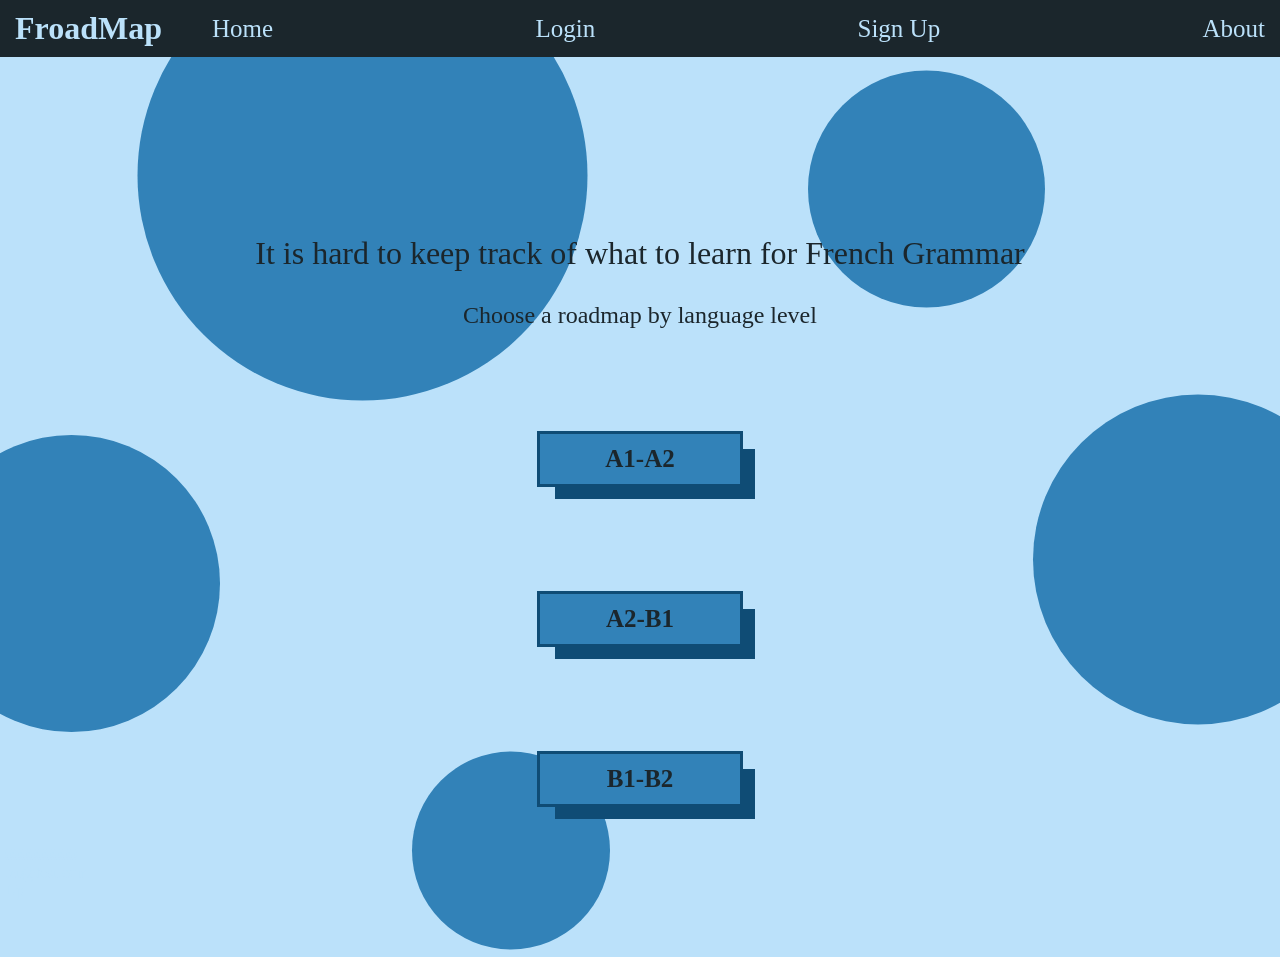
==== index.html @ 32284764 "First commit" ====
<!DOCTYPE html>
<html lang="en">
<head>
    <meta charset="UTF-8">
    <meta name="viewport" content="width=device-width, initial-scale=1.0">
    <title>Project</title>
    <link rel="stylesheet" href="css/style.css" />
</head>
<body>
    <header id="header">
        <h1><a href="index.html">FroadMap</a></h1>
        <nav>
            <ul>
                <ol><a href="index.html">Home</a></ol>
                <ol><a href="index.html">Login</a></ol>
                <ol><a href="index.html">Sign Up</a></ol>
                <ol><a href="index.html">About</a></ol>
            </ul>
        </nav>
    </header>

    <main id="main">
        <p id="description">
            It is hard to keep track of what to learn for French Grammar
        </p>

        <p id="choose-level">
            Choose a roadmap by language level
        </p>

        <div class="levels">
            <a href="A1-A2.html"> <p><b>A1-A2</b></p> </a>
            <a href="index.html"> <p><b>A2-B1</b></p> </a>
            <a href="index.html"> <p><b>B1-B2</b></p> </a>
        </div>
        
    </main>

    <footer id="footer">
      <ul>
        <li><a href="tel:000000000">000000000</a></li>
        <li><a href="mailto:tet@test.com">tet@test.com</a></li>
      </ul>
      <a href="#header" class="up">Up</a>
    </footer>
</body>
</html>
---- css/style.css ----
/* global styles */
* {
  margin: 0;
  padding: 0;
  box-sizing: border-box;
  font-family:Georgia, 'Times New Roman', Times, serif;
}

body {
    background-color: #F9F7F7; 
    color: #DBE2EF;
}

#header {
  display:flex;
  justify-content: space-between;
  align-items: center;
  position: sticky;
  top: 0;
  background: #1B262C;
  color: white;
  padding: 10px;
  text-align: center;
  z-index: 99;
}

nav {
  flex: 1;
  margin-left: 40px;
}

nav ul {
  font-size: 25px;
  display:flex;
  justify-content: space-between;
  list-style: none;
}

a {
  color: #BBE1FA;
  text-decoration: none;
  padding: 5px;
  border-radius: 5px;
}

header a:hover {
  background-color: #0F4C75;
}




#main {
  display: flex;
  flex-direction: column;
  align-items: center;
  justify-content: center;
  background: #BBE1FA;
  min-height: 100dvh;
  background-image: url('../images/circles.svg');
  background-size: cover;
  background-position: center;
  background-repeat: no-repeat;
}

#description {
  font-size: xx-large;
  padding: 30px;
}

#choose-level {
  font-size: x-large;
}

.levels {
  display:flex;
  flex-direction: column;
  gap: 100px;
  margin-top: 100px;
}

.levels p {
  display:flex;
  align-items: center;
  justify-content: center;
  width: 200px;
  height: 50px;
  background-color: #3282B8;
  box-shadow: 15px 15px 0px #0F4C75;
  outline-color: #0F4C75;
  outline-style: solid;
  color: #1B262C;
  font-size: 25px;
}

.levels p:hover {
  background-color: #0F4C75;
}
.levels a {
  border-radius: 0px;
}

p {
  color: #1B262C;
}

footer {
  position: fixed;
  left: 0;
  bottom: 0;
  width: 100%;
}







/*A1-A2 Page*/
#A1-A2main {
  display: flex;
  flex-direction: row;
  align-items: center;
  justify-content: flex-start;
  background: #BBE1FA;
  min-height: 100dvh;  
}

.roadmap-steps {
  flex:1;
  display: flex;
  align-items: center;
  justify-content: center;
  flex-direction:column;
  width: 100%;
  gap:200px;
  max-width: 1000px;

  font-weight: bold;
  font-size: 1.2rem;
  padding: 100px;
  text-align: center;
  position:relative;
  flex-shrink: 0;
}

.roadmap-steps:nth-of-type(odd) {
  align-self: flex-start;
}

.roadmap-steps:nth-of-type(even) {
  align-self: flex-end;
}

.roadmap-steps > div {
  display: flex;
  flex-direction: column;
  align-items: center;
  gap: 20px;
  position: relative;
}

.roadmap-steps p {
  background-color: #FAD4BB;
  padding: 10px 20px;
  box-shadow: 15px 15px 0px #F4A16A;
  transition: transform 0.3s ease;
}

.roadmap-steps p:hover {
  background-color: #F4A16A;
  transform: translateX(5px);
}


.details-for-every-topic {
    flex: 1;
    padding: 0px;
    background-color: #FAD4BB;
    display: flex;
    align-items: center;
    justify-content: center;
    position: sticky;
    height: 100vh;
    top:0;
}
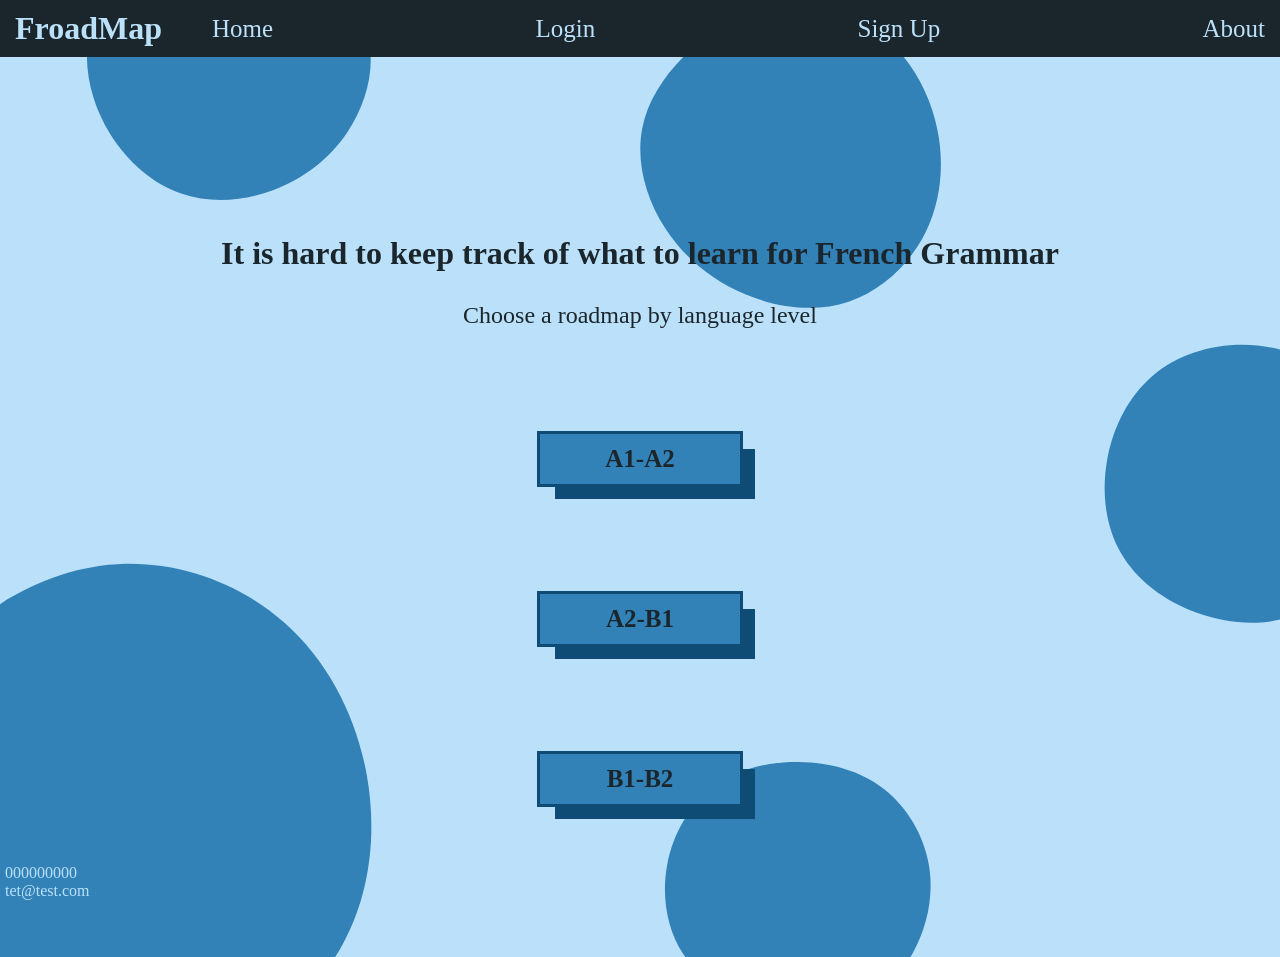
==== commit 5bffe25d: "visually updated pages" ====
--- a/index.html
+++ b/index.html
@@ -7,41 +7,41 @@
     <link rel="stylesheet" href="css/style.css" />
 </head>
 <body>
-    <header id="header">
+
+    <header>
         <h1><a href="index.html">FroadMap</a></h1>
         <nav>
             <ul>
-                <ol><a href="index.html">Home</a></ol>
-                <ol><a href="index.html">Login</a></ol>
-                <ol><a href="index.html">Sign Up</a></ol>
-                <ol><a href="index.html">About</a></ol>
+                <li><a href="index.html">Home</a></li>
+                <li><a href="index.html">Login</a></li>
+                <li><a href="index.html">Sign Up</a></li>
+                <li><a href="index.html">About</a></li>
             </ul>
         </nav>
     </header>
 
-    <main id="main">
-        <p id="description">
-            It is hard to keep track of what to learn for French Grammar
-        </p>
 
-        <p id="choose-level">
-            Choose a roadmap by language level
-        </p>
 
-        <div class="levels">
-            <a href="A1-A2.html"> <p><b>A1-A2</b></p> </a>
-            <a href="index.html"> <p><b>A2-B1</b></p> </a>
-            <a href="index.html"> <p><b>B1-B2</b></p> </a>
-        </div>
-        
+    <main>
+        <section id="main-page">
+            <h2 id="description">It is hard to keep track of what to learn for French Grammar</h2>
+            <p id="choose-level">Choose a roadmap by language level</p>
+            <div class="levels">
+                <a href="A1-A2.html"> <p><strong>A1-A2</strong></p></a>
+                <a href="index.html"> <p><strong>A2-B1</strong></p></a>
+                <a href="index.html"> <p><strong>B1-B2</strong></p></a>
+            </div>
+        </section>
     </main>
 
-    <footer id="footer">
+
+
+    <footer>
       <ul>
         <li><a href="tel:000000000">000000000</a></li>
         <li><a href="mailto:tet@test.com">tet@test.com</a></li>
       </ul>
-      <a href="#header" class="up">Up</a>
     </footer>
+
 </body>
 </html>
--- a/css/style.css
+++ b/css/style.css
@@ -11,7 +11,22 @@
     color: #DBE2EF;
 }
 
-#header {
+a {
+  color: #BBE1FA;
+  text-decoration: none;
+  padding: 5px;
+  border-radius: 5px;
+}
+
+p {
+  color:#1B262C;
+}
+
+
+/*index.html*/
+
+/*Header*/
+header {
   display:flex;
   justify-content: space-between;
   align-items: center;
@@ -24,33 +39,26 @@
   z-index: 99;
 }
 
-nav {
+header nav {
   flex: 1;
   margin-left: 40px;
 }
 
-nav ul {
+header nav ul {
   font-size: 25px;
   display:flex;
   justify-content: space-between;
   list-style: none;
 }
 
-a {
-  color: #BBE1FA;
-  text-decoration: none;
-  padding: 5px;
-  border-radius: 5px;
-}
-
 header a:hover {
   background-color: #0F4C75;
 }
 
 
 
-
-#main {
+/* main */
+#main-page {
   display: flex;
   flex-direction: column;
   align-items: center;
@@ -66,10 +74,12 @@
 #description {
   font-size: xx-large;
   padding: 30px;
+  color:#1B262C;
 }
 
 #choose-level {
   font-size: x-large;
+  color:#1B262C;
 }
 
 .levels {
@@ -100,88 +110,128 @@
   border-radius: 0px;
 }
 
-p {
+section:has(.levels:hover) {
+  animation-name: colorchange;
+  animation-duration: 0.5s;
+  animation-fill-mode: forwards;
+}
+
+@keyframes colorchange {
+  100% {background-image: url('../images/circlesoutline.svg');}
+}
+
+
+
+
+
+
+
+
+
+
+
+/*A1-A2 Page*/
+#A1-A2 {
+  display: flex;
+  flex-direction: row;
+  align-items: flex-start;
+  background: #BBE1FA;
+  min-height: 100dvh;  
+  background-image: url('../images/wavesblue.svg');
+  background-attachment: fixed;
+  background-size: cover;
+  background-position: center;
+  background-repeat: no-repeat;
+}
+
+.roadmap-steps {
+  width: 50%;
+  display: flex;
+  align-items: center;
+  flex-direction:column;
+  gap:200px;
+
+  font-weight: bold;
+  font-size: 1.2rem;
+  padding: 100px;
+  text-align: center;
+}
+
+.roadmap-steps > div {
+  display: flex;
+  flex-direction: column;
+  align-items: center;
+  gap: 20px;
+  position: relative;
+}
+
+.roadmap-steps p {
+  background-color: #FAD4BB;
+  padding: 10px 20px;
+  box-shadow: 15px 15px 0px #F4A16A;
+  transition: transform 0.3s ease;
+  width: 400px;
+}
+
+.roadmap-steps p:hover {
+  background-color: #F4A16A;
+  transform: translateX(5px) skew(-3deg,0deg);
+}
+
+.details-for-every-topic {
+  position: fixed;
+  right: 0;
+  width:50%;
+  height: 100dvh;
+
+  display:flex;
+  flex-direction: column;
+  align-items: center;
+  justify-content: center;
+  background-color: #F4A16A;
+  outline-color: #1B262C;
+  outline-style: solid;
+  background-image: url('../images/peaksorange.svg');
+  background-size: cover;
+}
+
+.detailed-content {
+  display:none;
   color: #1B262C;
-}
-
+  text-align: center;
+}
+
+.detailed-content:target{
+  display:flex;
+  flex-direction: column;
+  align-items: center;
+}
+
+.detailed-content:target h2, h3{
+  padding: 50px 0px 20px 0px;
+}
+
+.detailed-content ul {
+  list-style: none;
+}
+.detailed-content li{
+  padding: 5px 0px;
+}
+
+
+
+
+
+
+
+
+
+
+
+/* footer */
 footer {
   position: fixed;
   left: 0;
   bottom: 0;
   width: 100%;
-}
-
-
-
-
-
-
-
-/*A1-A2 Page*/
-#A1-A2main {
-  display: flex;
-  flex-direction: row;
-  align-items: center;
-  justify-content: flex-start;
-  background: #BBE1FA;
-  min-height: 100dvh;  
-}
-
-.roadmap-steps {
-  flex:1;
-  display: flex;
-  align-items: center;
-  justify-content: center;
-  flex-direction:column;
-  width: 100%;
-  gap:200px;
-  max-width: 1000px;
-
-  font-weight: bold;
-  font-size: 1.2rem;
-  padding: 100px;
-  text-align: center;
-  position:relative;
-  flex-shrink: 0;
-}
-
-.roadmap-steps:nth-of-type(odd) {
-  align-self: flex-start;
-}
-
-.roadmap-steps:nth-of-type(even) {
-  align-self: flex-end;
-}
-
-.roadmap-steps > div {
-  display: flex;
-  flex-direction: column;
-  align-items: center;
-  gap: 20px;
-  position: relative;
-}
-
-.roadmap-steps p {
-  background-color: #FAD4BB;
-  padding: 10px 20px;
-  box-shadow: 15px 15px 0px #F4A16A;
-  transition: transform 0.3s ease;
-}
-
-.roadmap-steps p:hover {
-  background-color: #F4A16A;
-  transform: translateX(5px);
-}
-
-
-.details-for-every-topic {
-    flex: 1;
-    padding: 0px;
-    background-color: #FAD4BB;
-    display: flex;
-    align-items: center;
-    justify-content: center;
-    position: sticky;
-    height: 100vh;
-    top:0;
 }
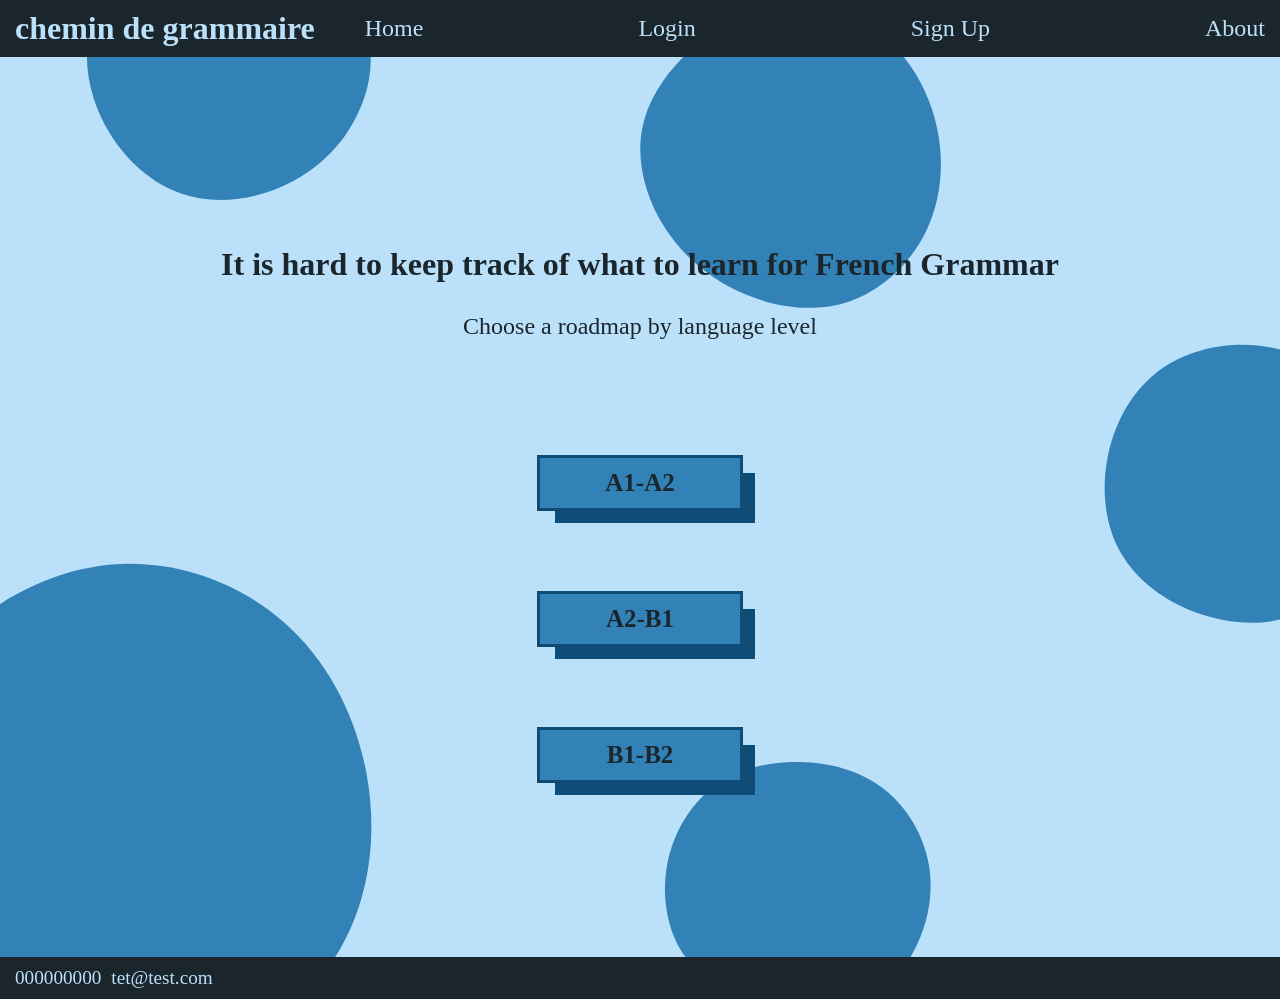
==== commit 69ffa0b1: "fix HTML semantics, add log-in and sign-up forms, add aabout page" ====
--- a/index.html
+++ b/index.html
@@ -9,13 +9,13 @@
 <body>
 
     <header>
-        <h1><a href="index.html">FroadMap</a></h1>
+        <h1><a href="index.html">chemin de grammaire</a></h1>
         <nav>
             <ul>
                 <li><a href="index.html">Home</a></li>
-                <li><a href="index.html">Login</a></li>
-                <li><a href="index.html">Sign Up</a></li>
-                <li><a href="index.html">About</a></li>
+                <li><a href="log-in.html">Login</a></li>
+                <li><a href="sign-up.html">Sign Up</a></li>
+                <li><a href="about.html">About</a></li>
             </ul>
         </nav>
     </header>
@@ -26,11 +26,11 @@
         <section id="main-page">
             <h2 id="description">It is hard to keep track of what to learn for French Grammar</h2>
             <p id="choose-level">Choose a roadmap by language level</p>
-            <div class="levels">
-                <a href="A1-A2.html"> <p><strong>A1-A2</strong></p></a>
-                <a href="index.html"> <p><strong>A2-B1</strong></p></a>
-                <a href="index.html"> <p><strong>B1-B2</strong></p></a>
-            </div>
+                <ul class="levels">
+                    <li><a href="A1-A2.html"> <p><strong>A1-A2</strong></p></a></li>
+                    <li><a href="index.html"> <p><strong>A2-B1</strong></p></a></li>
+                    <li><a href="index.html"> <p><strong>B1-B2</strong></p></a></li>
+                </ul>
         </section>
     </main>
 
--- a/css/style.css
+++ b/css/style.css
@@ -6,11 +6,6 @@
   font-family:Georgia, 'Times New Roman', Times, serif;
 }
 
-body {
-    background-color: #F9F7F7; 
-    color: #DBE2EF;
-}
-
 a {
   color: #BBE1FA;
   text-decoration: none;
@@ -30,13 +25,13 @@
   display:flex;
   justify-content: space-between;
   align-items: center;
+
   position: sticky;
   top: 0;
+  z-index: 99;
+
   background: #1B262C;
-  color: white;
   padding: 10px;
-  text-align: center;
-  z-index: 99;
 }
 
 header nav {
@@ -45,7 +40,7 @@
 }
 
 header nav ul {
-  font-size: 25px;
+  font-size: 1.5rem;
   display:flex;
   justify-content: space-between;
   list-style: none;
@@ -53,6 +48,7 @@
 
 header a:hover {
   background-color: #0F4C75;
+  background-image: linear-gradient(to right, rgba(50,130,184,1), rgba(15,76,117,1));
 }
 
 
@@ -75,18 +71,23 @@
   font-size: xx-large;
   padding: 30px;
   color:#1B262C;
+  text-align: center;
 }
 
 #choose-level {
   font-size: x-large;
   color:#1B262C;
+  text-align: center;
 }
 
 .levels {
   display:flex;
   flex-direction: column;
-  gap: 100px;
+  gap: 50px;
   margin-top: 100px;
+}
+.levels {
+  list-style: none;
 }
 
 .levels p {
@@ -101,16 +102,19 @@
   outline-style: solid;
   color: #1B262C;
   font-size: 25px;
+
+  transition: transform 0.3s ease;
 }
 
 .levels p:hover {
   background-color: #0F4C75;
+  transform: translateX(5px) skew(-3deg,0deg);
 }
 .levels a {
   border-radius: 0px;
 }
 
-section:has(.levels:hover) {
+section:has(.levels p:hover) {
   animation-name: colorchange;
   animation-duration: 0.5s;
   animation-fill-mode: forwards;
@@ -134,71 +138,81 @@
 #A1-A2 {
   display: flex;
   flex-direction: row;
-  align-items: flex-start;
-  background: #BBE1FA;
-  min-height: 100dvh;  
+  min-height: 100dvh;
+
+
   background-image: url('../images/wavesblue.svg');
   background-attachment: fixed;
   background-size: cover;
   background-position: center;
-  background-repeat: no-repeat;
+
+  overflow: auto;
 }
 
 .roadmap-steps {
-  width: 50%;
-  display: flex;
-  align-items: center;
-  flex-direction:column;
-  gap:200px;
+  flex: 1;
+
+  display: flex;
+  flex-direction: column;
+  align-items: center;
+  gap: 150px;
+  padding: 100px 20px;
 
   font-weight: bold;
   font-size: 1.2rem;
-  padding: 100px;
-  text-align: center;
-}
-
-.roadmap-steps > div {
-  display: flex;
-  flex-direction: column;
-  align-items: center;
-  gap: 20px;
-  position: relative;
-}
-
-.roadmap-steps p {
+}
+
+.roadmap-steps ul {
+  display: flex;
+  flex-direction: column;
+  align-items: center;
+  gap:20px;
+  padding: 0px;
+  list-style: none
+}
+
+.roadmap-steps li {
   background-color: #FAD4BB;
   padding: 10px 20px;
   box-shadow: 15px 15px 0px #F4A16A;
+  width: 400px;
+
   transition: transform 0.3s ease;
-  width: 400px;
-}
-
-.roadmap-steps p:hover {
+}
+
+.roadmap-steps li a {
+  display: block;
+  text-align: center;
+  color: #1B262C;
+}
+
+.roadmap-steps li:hover {
   background-color: #F4A16A;
   transform: translateX(5px) skew(-3deg,0deg);
 }
 
 .details-for-every-topic {
-  position: fixed;
-  right: 0;
-  width:50%;
-  height: 100dvh;
-
-  display:flex;
-  flex-direction: column;
-  align-items: center;
-  justify-content: center;
+  flex: 1;
+  
+  display:flex;
+  flex-direction: column;
+  align-items: center;
+
   background-color: #F4A16A;
-  outline-color: #1B262C;
-  outline-style: solid;
   background-image: url('../images/peaksorange.svg');
   background-size: cover;
+  background-attachment: fixed;
+  background-position: center;
+
+  border-left: 5px solid #1B262C;
 }
 
 .detailed-content {
   display:none;
   color: #1B262C;
   text-align: center;
+
+  padding-top: 80px;
 }
 
 .detailed-content:target{
@@ -207,8 +221,43 @@
   align-items: center;
 }
 
-.detailed-content:target h2, h3{
+.detailed-content:target h2, h3, h4{
   padding: 50px 0px 20px 0px;
+}
+
+.detailed-content:target h5, h6 {
+  padding: 70px 0px 10px;
+  color:#BBE1FA;
+  font-weight: bold;
+  font-style: italic;
+}
+
+h5::before, h5::after{
+  content:"";
+  background-image: radial-gradient(circle,#BBE1FA, #F4A16A);
+  display:block;
+  width: 110%;
+  height:6px;
+  margin-left: -5%;
+}
+
+.additional-content {
+  font-weight: bold;
+  font-style: italic;
+  font-size: 0.8rem;
+}
+
+.sub-information {
+  padding: 20px 0px 0px 0px;
+  font-size: 0.9rem;
+  font-style: italic;
+  font-weight: bold;
+}
+
+.sub-sub-information {
+  font-size: 0.8rem;
+  font-style: italic;
+  display:block;
 }
 
 .detailed-content ul {
@@ -222,16 +271,207 @@
 
 
 
-
-
-
-
+#signing {
+  display: flex;
+  flex-direction: column;
+  align-items: center;
+  justify-content: center;
+  min-height: 100dvh;
+
+  background-image: url('../images/blobs.svg');
+  background-size: cover;
+  background-attachment: fixed;
+  background-position: center;
+
+  font-size: 1.3rem;
+}
+
+#signing form legend {
+  display: none;
+}
+
+#signing form fieldset {
+  border: none;
+  padding: 0;
+  margin: 0;
+  background-color:#1B262C;
+  padding: 20px;
+  color: #BBE1FA;
+}
+
+#signing form label {
+  display: flex;
+  padding: 10px;
+  margin-top: 20px;
+}
+
+#signing form {
+  width:100%;
+  max-width: 700px;
+  box-shadow: 25px 25px 0px #1B262C;
+  margin: 50px 0px 100px 0px;
+}
+
+#signing form input {
+  padding: 10px;
+  width:100%;
+  margin: 5px 0;
+  border-radius: 10px;
+  box-sizing: border-box;
+  background-color: #0F4C75;
+  color:#BBE1FA;
+  font-size: 1.0rem;
+  border:none;
+}
+
+#signing form input::placeholder {
+  color:#BBE1FA;
+}
+
+#signing form input:focus {
+  background-color: #3282B8;
+}
+
+#signing form select {
+    background-color: #0F4C75;
+    width: 100%;
+    padding: 10px;
+    border-radius: 4px;
+    color:#BBE1FA;
+    font-size: 1.0rem;
+    border:none;
+    padding: 10px;
+    margin: 5px 0;
+}
+
+#signing form .submit:hover {
+  background-color: #3282B8;
+}
+#signing .submit {
+  padding: 15px;
+  margin-top: 50px; 
+}
+
+
+#signing.login {
+  background-image: url('../images/blob-log-in.svg')
+}
+
+
+.references {
+  display: flex;
+  flex-direction: column;
+  align-items: flex-start;
+  padding-left: 50px;
+  min-height: 100dvh;
+
+
+  background-image: url('../images/about-page-background.svg');
+  background-size: cover;
+  background-attachment: fixed;
+  background-position: center;
+}
+
+.resources-title{
+  font-weight: bold;
+  font-size: 3rem;
+  margin: 20px 0px 20px 0px;
+}
+
+.references ul {
+  list-style: none;
+  font-style: italic;
+  font-size: 1.5rem;
+}
+.references ul a {
+  color:#F4A16A;
+  font-weight: bold;
+}
+
+.references p {
+  font-weight: bold;
+  font-size: 2rem;
+  margin: 20px 0px 20px 0px;
+}
+
+
+
+/*mobile responsiveness*/
+@media (max-width: 768px) {
+  header{
+    gap: 15px;
+    padding: 15px;
+  }
+
+  header nav {
+    margin-left: 0;
+    width: 100%;
+  }
+  
+  header nav ul {
+    font-size: 16px;
+    justify-content: center;
+    gap:20px;
+    flex-wrap: wrap;
+  }
+
+
+  #description {
+    font-size: x-large;
+  }
+
+  #choose-level {
+    font-size: large;
+  }
+
+  .levels {
+    gap: 50px;
+    margin-bottom: 30px;
+  }
+
+  
+
+
+
+
+  #A1-A2 {
+    flex-direction: column;
+    height: auto;
+  }
+  
+  .roadmap-steps ul{
+    width:100%;
+    max-width: 320px;
+    font-size: 1rem;
+  }
+
+  .details-for-every-topic{
+    border: none;
+    min-height: 100dvh;
+    border-top: 5px solid #1B262C;
+  }
+  
+}
 
 
 /* footer */
 footer {
-  position: fixed;
-  left: 0;
-  bottom: 0;
-  width: 100%;
-}+  display:flex;
+  justify-content: space-between;
+  align-items: center;
+
+  background: #1B262C;
+  padding: 10px;
+}
+
+footer ul {
+  font-size: 1.2rem;
+  display:flex;
+  justify-content: space-between;
+  list-style: none;
+}
+
+footer a:hover {
+  background-color: #0F4C75;
+  background-image: linear-gradient(to right, rgba(50,130,184,1), rgba(15,76,117,1));
+}
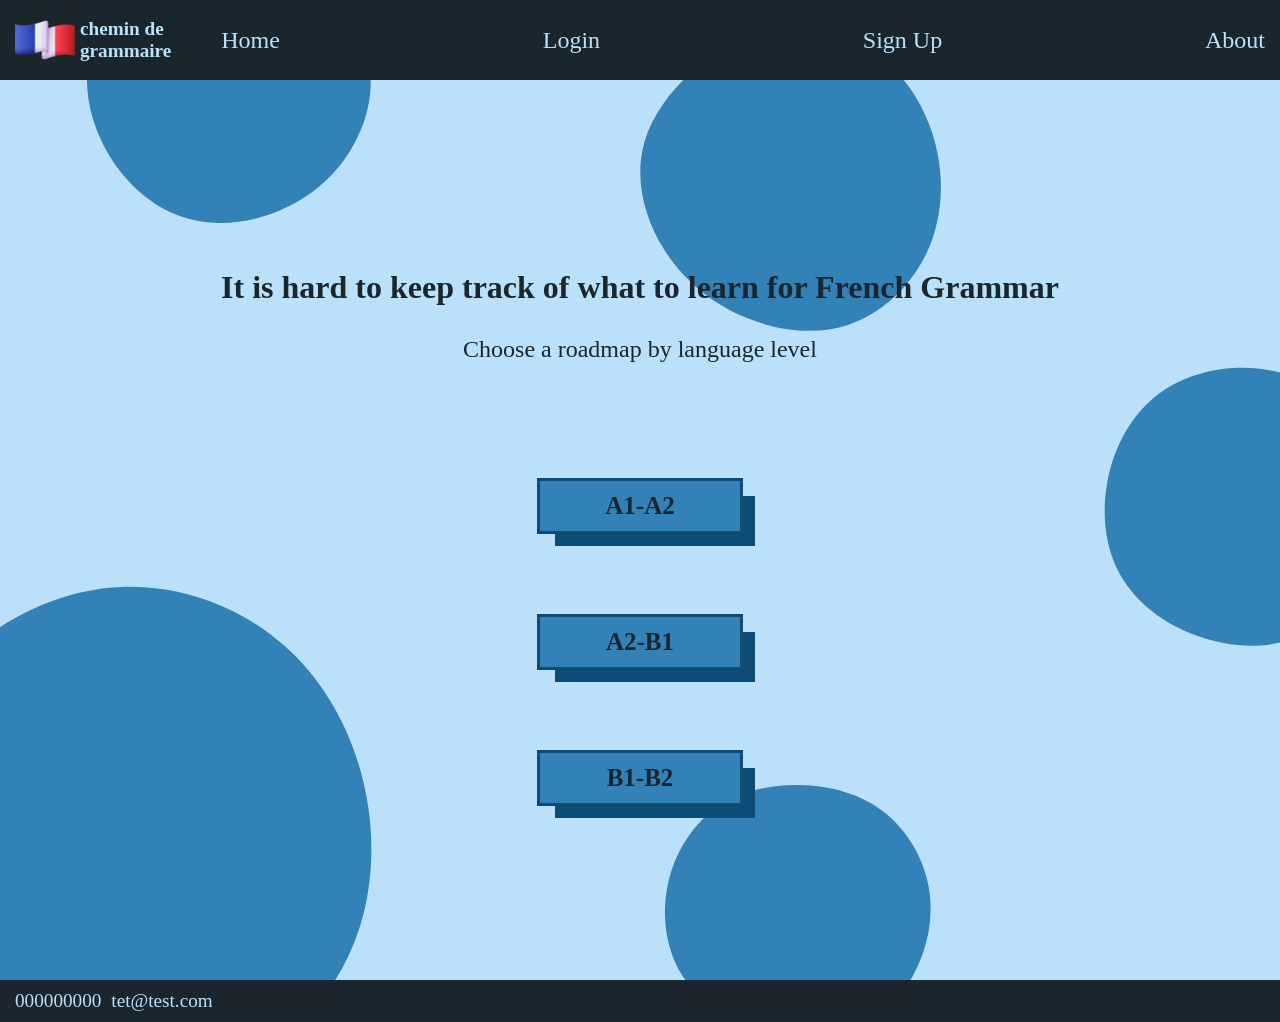
==== commit f0ba318e: "add new logo, fix responsiveness, add simple js script" ====
--- a/index.html
+++ b/index.html
@@ -9,7 +9,10 @@
 <body>
 
     <header>
-        <h1><a href="index.html">chemin de grammaire</a></h1>
+            <a href="index.html" class="logo">
+                <img class="logo-photo" src="images/france-flag.png" alt="Logo Name">
+                <h1>chemin de<br>grammaire</h1>
+            </a>
         <nav>
             <ul>
                 <li><a href="index.html">Home</a></li>
@@ -42,6 +45,6 @@
         <li><a href="mailto:tet@test.com">tet@test.com</a></li>
       </ul>
     </footer>
-
+    
 </body>
 </html>
--- a/css/style.css
+++ b/css/style.css
@@ -15,6 +15,19 @@
 
 p {
   color:#1B262C;
+}
+
+header img {
+    width: 60px;
+    height:50px;
+}
+
+.logo {
+    display: flex;
+    flex-direction: row; 
+    align-items: center; 
+    gap: 5px; 
+    font-size: 0.6rem;
 }
 
 
@@ -207,6 +220,22 @@
   border-left: 5px solid #1B262C;
 }
 
+.Introductions {
+  display:flex;
+  flex-direction: column;
+  align-items: center;
+  justify-content: center;
+  position:sticky;
+  top:10dvh;
+  width:auto;
+  padding: 20px;
+  background-color:#F4A16A;
+  box-shadow: 15px 15px 0px #FAD4BB;
+
+  font-weight: bold;
+  font-size: 1.2rem;
+}
+
 .detailed-content {
   display:none;
   color: #1B262C;
@@ -221,8 +250,13 @@
   align-items: center;
 }
 
-.detailed-content:target h2, h3, h4{
+.detailed-content:target h2{
   padding: 50px 0px 20px 0px;
+}
+
+.detailed-content:target h3, h4{
+  margin-top: 20px;
+  font-size: 1rem;
 }
 
 .detailed-content:target h5, h6 {
@@ -254,12 +288,29 @@
   font-weight: bold;
 }
 
+.sub-information::before{
+  content: "▸"
+}
+
 .sub-sub-information {
-  font-size: 0.8rem;
+  font-size: 0.9rem;
   font-style: italic;
   display:block;
 }
 
+.special-information{
+  background-color: rgba(50,130,184,0.9);
+  margin: 20px;
+  padding: 10px;
+  font-weight: bold;
+  box-shadow: 10px 10px 0px rgba(50,130,184,0.5);
+}
+
+.special-sub-information{
+  font-size: 0.9rem;
+  font-weight: normal;
+}
+
 .detailed-content ul {
   list-style: none;
 }
@@ -267,11 +318,15 @@
   padding: 5px 0px;
 }
 
-
-
-
-
-#signing {
+.detailed-content div{
+  margin: 30px;
+}
+
+
+
+
+
+.signing {
   display: flex;
   flex-direction: column;
   align-items: center;
@@ -286,11 +341,11 @@
   font-size: 1.3rem;
 }
 
-#signing form legend {
+.signing form legend {
   display: none;
 }
 
-#signing form fieldset {
+.signing form fieldset {
   border: none;
   padding: 0;
   margin: 0;
@@ -299,20 +354,20 @@
   color: #BBE1FA;
 }
 
-#signing form label {
+.signing form label {
   display: flex;
   padding: 10px;
   margin-top: 20px;
 }
 
-#signing form {
+.signing form {
   width:100%;
   max-width: 700px;
   box-shadow: 25px 25px 0px #1B262C;
   margin: 50px 0px 100px 0px;
 }
 
-#signing form input {
+.signing form input {
   padding: 10px;
   width:100%;
   margin: 5px 0;
@@ -324,15 +379,15 @@
   border:none;
 }
 
-#signing form input::placeholder {
+.signing form input::placeholder {
   color:#BBE1FA;
 }
 
-#signing form input:focus {
+.signing form input:focus {
   background-color: #3282B8;
 }
 
-#signing form select {
+.signing form select {
     background-color: #0F4C75;
     width: 100%;
     padding: 10px;
@@ -344,16 +399,16 @@
     margin: 5px 0;
 }
 
-#signing form .submit:hover {
+.signing form .submit:hover {
   background-color: #3282B8;
 }
-#signing .submit {
+.signing .submit {
   padding: 15px;
   margin-top: 50px; 
 }
 
 
-#signing.login {
+.signing.login {
   background-image: url('../images/blob-log-in.svg')
 }
 
@@ -443,6 +498,7 @@
     width:100%;
     max-width: 320px;
     font-size: 1rem;
+    margin-right: 10px;
   }
 
   .details-for-every-topic{
@@ -451,6 +507,27 @@
     border-top: 5px solid #1B262C;
   }
   
+  .Introductions{font-size:0.8rem;}
+
+
+
+
+
+
+  .signing form{
+    width:80%;
+  }
+
+  .references ul, .references p{
+    font-size: 1.0rem;
+  }
+
+}
+
+@media(max-width: 1200px) and (min-width: 768px){
+  .Introductions {
+    font-size: 0.65rem;
+  }
 }
 
 
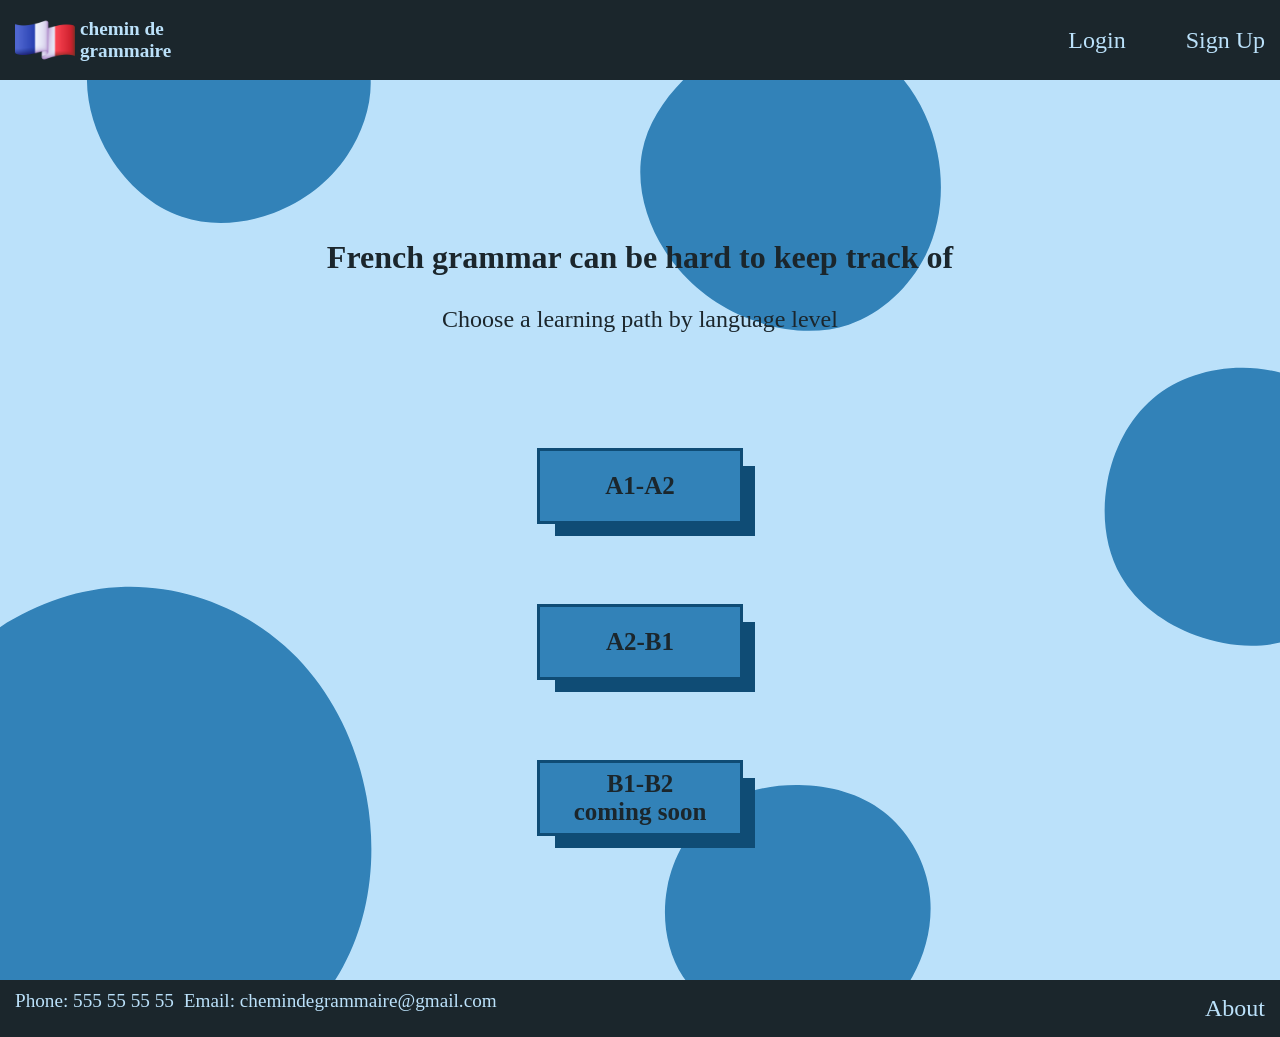
==== commit 0de07b07: "fix mobile responsiveness, fix general layout, fix content sizes etc., add new language page" ====
--- a/index.html
+++ b/index.html
@@ -3,7 +3,7 @@
 <head>
     <meta charset="UTF-8">
     <meta name="viewport" content="width=device-width, initial-scale=1.0">
-    <title>Project</title>
+    <title>chemin de grammaire</title>
     <link rel="stylesheet" href="css/style.css" />
 </head>
 <body>
@@ -15,10 +15,8 @@
             </a>
         <nav>
             <ul>
-                <li><a href="index.html">Home</a></li>
                 <li><a href="log-in.html">Login</a></li>
                 <li><a href="sign-up.html">Sign Up</a></li>
-                <li><a href="about.html">About</a></li>
             </ul>
         </nav>
     </header>
@@ -27,12 +25,12 @@
 
     <main>
         <section id="main-page">
-            <h2 id="description">It is hard to keep track of what to learn for French Grammar</h2>
-            <p id="choose-level">Choose a roadmap by language level</p>
+            <h2 id="description">French grammar can be hard to keep track of</h2>
+            <p id="choose-level">Choose a learning path by language level</p>
                 <ul class="levels">
                     <li><a href="A1-A2.html"> <p><strong>A1-A2</strong></p></a></li>
-                    <li><a href="index.html"> <p><strong>A2-B1</strong></p></a></li>
-                    <li><a href="index.html"> <p><strong>B1-B2</strong></p></a></li>
+                    <li><a href="A2-B1.html"> <p><strong>A2-B1</strong></p></a></li>
+                    <li><a href="about.html"> <p><strong>B1-B2 <br> coming soon</strong></p></a></li>
                 </ul>
         </section>
     </main>
@@ -41,9 +39,10 @@
 
     <footer>
       <ul>
-        <li><a href="tel:000000000">000000000</a></li>
-        <li><a href="mailto:tet@test.com">tet@test.com</a></li>
+        <li><a href="tel:+9955555555">Phone: 555 55 55 55</a></li>
+        <li><a href="mailto:chemindegrammaire@gmail.com">Email: chemindegrammaire@gmail.com</a></li>
       </ul>
+      <a href="about.html">About</a>
     </footer>
     
 </body>
--- a/css/style.css
+++ b/css/style.css
@@ -17,6 +17,45 @@
   color:#1B262C;
 }
 
+
+
+
+
+
+
+
+/*index.html*/
+
+/*Header*/
+header {
+  display:flex;
+  align-items: center;
+
+  position: sticky;
+  top: 0;
+  z-index: 99;
+
+  background: #1B262C;
+  padding: 10px;
+}
+
+header nav {
+  flex: 1;
+}
+
+header nav ul {
+  font-size: 1.5rem;
+  display:flex;
+  justify-content: flex-end;
+  gap:50px;
+  list-style: none;
+}
+
+header a:hover {
+  background-color: #0F4C75;
+  background-image: linear-gradient(to right, rgba(50,130,184,1), rgba(15,76,117,1));
+}
+
 header img {
     width: 60px;
     height:50px;
@@ -24,47 +63,12 @@
 
 .logo {
     display: flex;
-    flex-direction: row; 
     align-items: center; 
     gap: 5px; 
     font-size: 0.6rem;
 }
 
 
-/*index.html*/
-
-/*Header*/
-header {
-  display:flex;
-  justify-content: space-between;
-  align-items: center;
-
-  position: sticky;
-  top: 0;
-  z-index: 99;
-
-  background: #1B262C;
-  padding: 10px;
-}
-
-header nav {
-  flex: 1;
-  margin-left: 40px;
-}
-
-header nav ul {
-  font-size: 1.5rem;
-  display:flex;
-  justify-content: space-between;
-  list-style: none;
-}
-
-header a:hover {
-  background-color: #0F4C75;
-  background-image: linear-gradient(to right, rgba(50,130,184,1), rgba(15,76,117,1));
-}
-
-
 
 /* main */
 #main-page {
@@ -72,7 +76,8 @@
   flex-direction: column;
   align-items: center;
   justify-content: center;
-  background: #BBE1FA;
+  
+
   min-height: 100dvh;
   background-image: url('../images/circles.svg');
   background-size: cover;
@@ -107,24 +112,23 @@
   display:flex;
   align-items: center;
   justify-content: center;
+
   width: 200px;
-  height: 50px;
+  height: 70px;
+
   background-color: #3282B8;
+  color: #1B262C;
   box-shadow: 15px 15px 0px #0F4C75;
   outline-color: #0F4C75;
   outline-style: solid;
-  color: #1B262C;
   font-size: 25px;
-
+  text-align: center;
   transition: transform 0.3s ease;
 }
 
 .levels p:hover {
   background-color: #0F4C75;
   transform: translateX(5px) skew(-3deg,0deg);
-}
-.levels a {
-  border-radius: 0px;
 }
 
 section:has(.levels p:hover) {
@@ -147,8 +151,8 @@
 
 
 
-/*A1-A2 Page*/
-#A1-A2 {
+/*Grammar Pages*/
+#A1-A2, #A2-B1 {
   display: flex;
   flex-direction: row;
   min-height: 100dvh;
@@ -180,7 +184,6 @@
   flex-direction: column;
   align-items: center;
   gap:20px;
-  padding: 0px;
   list-style: none
 }
 
@@ -221,13 +224,9 @@
 }
 
 .Introductions {
-  display:flex;
-  flex-direction: column;
-  align-items: center;
-  justify-content: center;
   position:sticky;
-  top:10dvh;
-  width:auto;
+  top:35dvh;
+
   padding: 20px;
   background-color:#F4A16A;
   box-shadow: 15px 15px 0px #FAD4BB;
@@ -241,7 +240,8 @@
   color: #1B262C;
   text-align: center;
 
-  padding-top: 80px;
+  padding-top: 30px;
+  padding-bottom: 80px;
 }
 
 .detailed-content:target{
@@ -325,7 +325,7 @@
 
 
 
-
+/*sign-in/sign-up pages */
 .signing {
   display: flex;
   flex-direction: column;
@@ -347,8 +347,6 @@
 
 .signing form fieldset {
   border: none;
-  padding: 0;
-  margin: 0;
   background-color:#1B262C;
   padding: 20px;
   color: #BBE1FA;
@@ -372,7 +370,6 @@
   width:100%;
   margin: 5px 0;
   border-radius: 10px;
-  box-sizing: border-box;
   background-color: #0F4C75;
   color:#BBE1FA;
   font-size: 1.0rem;
@@ -391,7 +388,7 @@
     background-color: #0F4C75;
     width: 100%;
     padding: 10px;
-    border-radius: 4px;
+    border-radius: 10px;
     color:#BBE1FA;
     font-size: 1.0rem;
     border:none;
@@ -413,6 +410,10 @@
 }
 
 
+
+
+
+/*about page */
 .references {
   display: flex;
   flex-direction: column;
@@ -451,25 +452,54 @@
 
 
 
+
+
+
+
+
+
+
+
+
+/* footer */
+footer {
+  display:flex;
+  justify-content: space-between;
+  
+  background: #1B262C;
+  padding: 10px;
+  font-size: 1.5rem;
+}
+
+footer ul {
+  list-style: none;
+  font-size: 1.2rem;
+  display:flex;
+}
+
+footer a:hover {
+  background-color: #0F4C75;
+  background-image: linear-gradient(to right, rgba(50,130,184,1), rgba(15,76,117,1));
+}
+
+
+
+
+
+
+
+
+
+
+
+
 /*mobile responsiveness*/
 @media (max-width: 768px) {
-  header{
-    gap: 15px;
-    padding: 15px;
-  }
-
-  header nav {
-    margin-left: 0;
-    width: 100%;
-  }
-  
   header nav ul {
-    font-size: 16px;
-    justify-content: center;
-    gap:20px;
-    flex-wrap: wrap;
-  }
-
+    flex-direction: column;
+    align-items: flex-end;
+    gap:10px;
+  }
 
   #description {
     font-size: x-large;
@@ -489,9 +519,8 @@
 
 
 
-  #A1-A2 {
+  #A1-A2, #A2-B1 {
     flex-direction: column;
-    height: auto;
   }
   
   .roadmap-steps ul{
@@ -506,8 +535,9 @@
     min-height: 100dvh;
     border-top: 5px solid #1B262C;
   }
-  
+
   .Introductions{font-size:0.8rem;}
+
 
 
 
@@ -522,33 +552,23 @@
     font-size: 1.0rem;
   }
 
+  
+  
+
+  
+  footer a{
+    font-size: 1rem;
+  }
+
+  footer ul{
+    display:flex;
+    flex-direction: column;
+    gap:10px;
+  }
 }
 
 @media(max-width: 1200px) and (min-width: 768px){
   .Introductions {
     font-size: 0.65rem;
   }
-}
-
-
-/* footer */
-footer {
-  display:flex;
-  justify-content: space-between;
-  align-items: center;
-
-  background: #1B262C;
-  padding: 10px;
-}
-
-footer ul {
-  font-size: 1.2rem;
-  display:flex;
-  justify-content: space-between;
-  list-style: none;
-}
-
-footer a:hover {
-  background-color: #0F4C75;
-  background-image: linear-gradient(to right, rgba(50,130,184,1), rgba(15,76,117,1));
-}
+}
